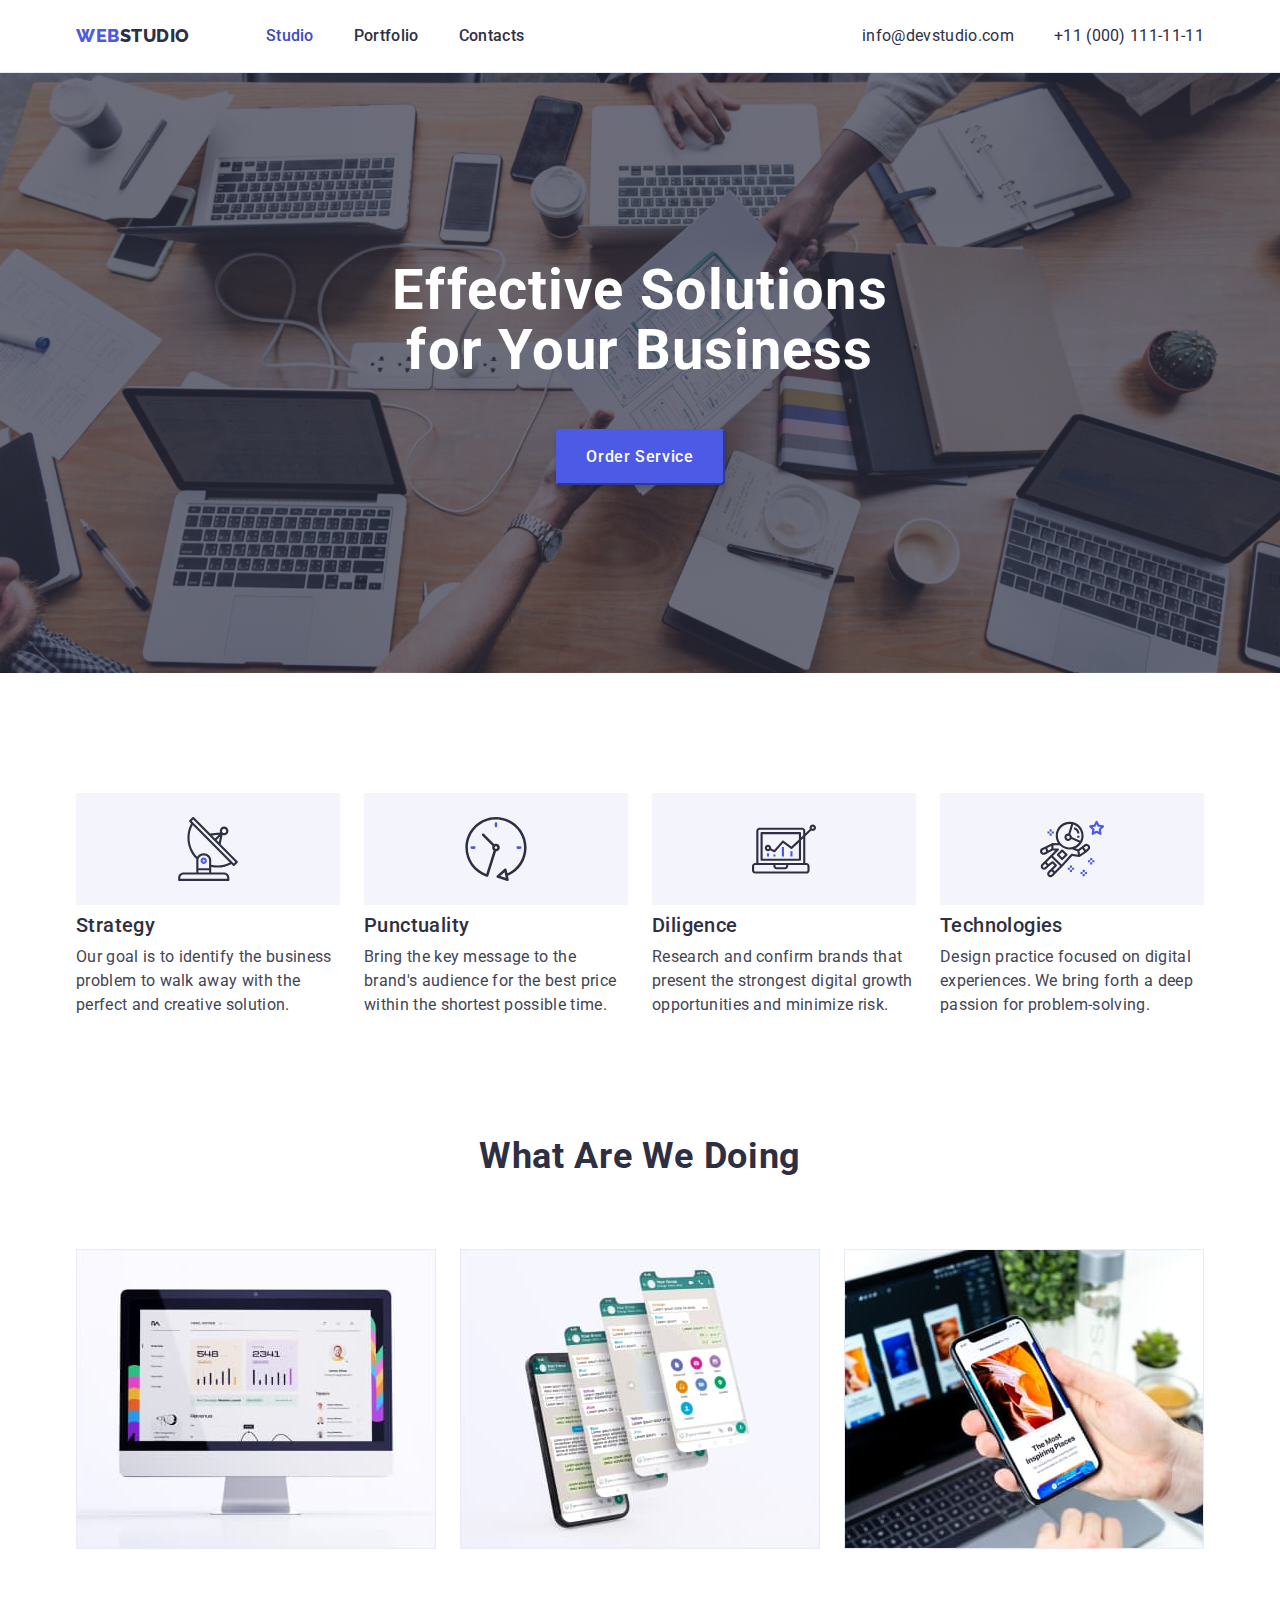
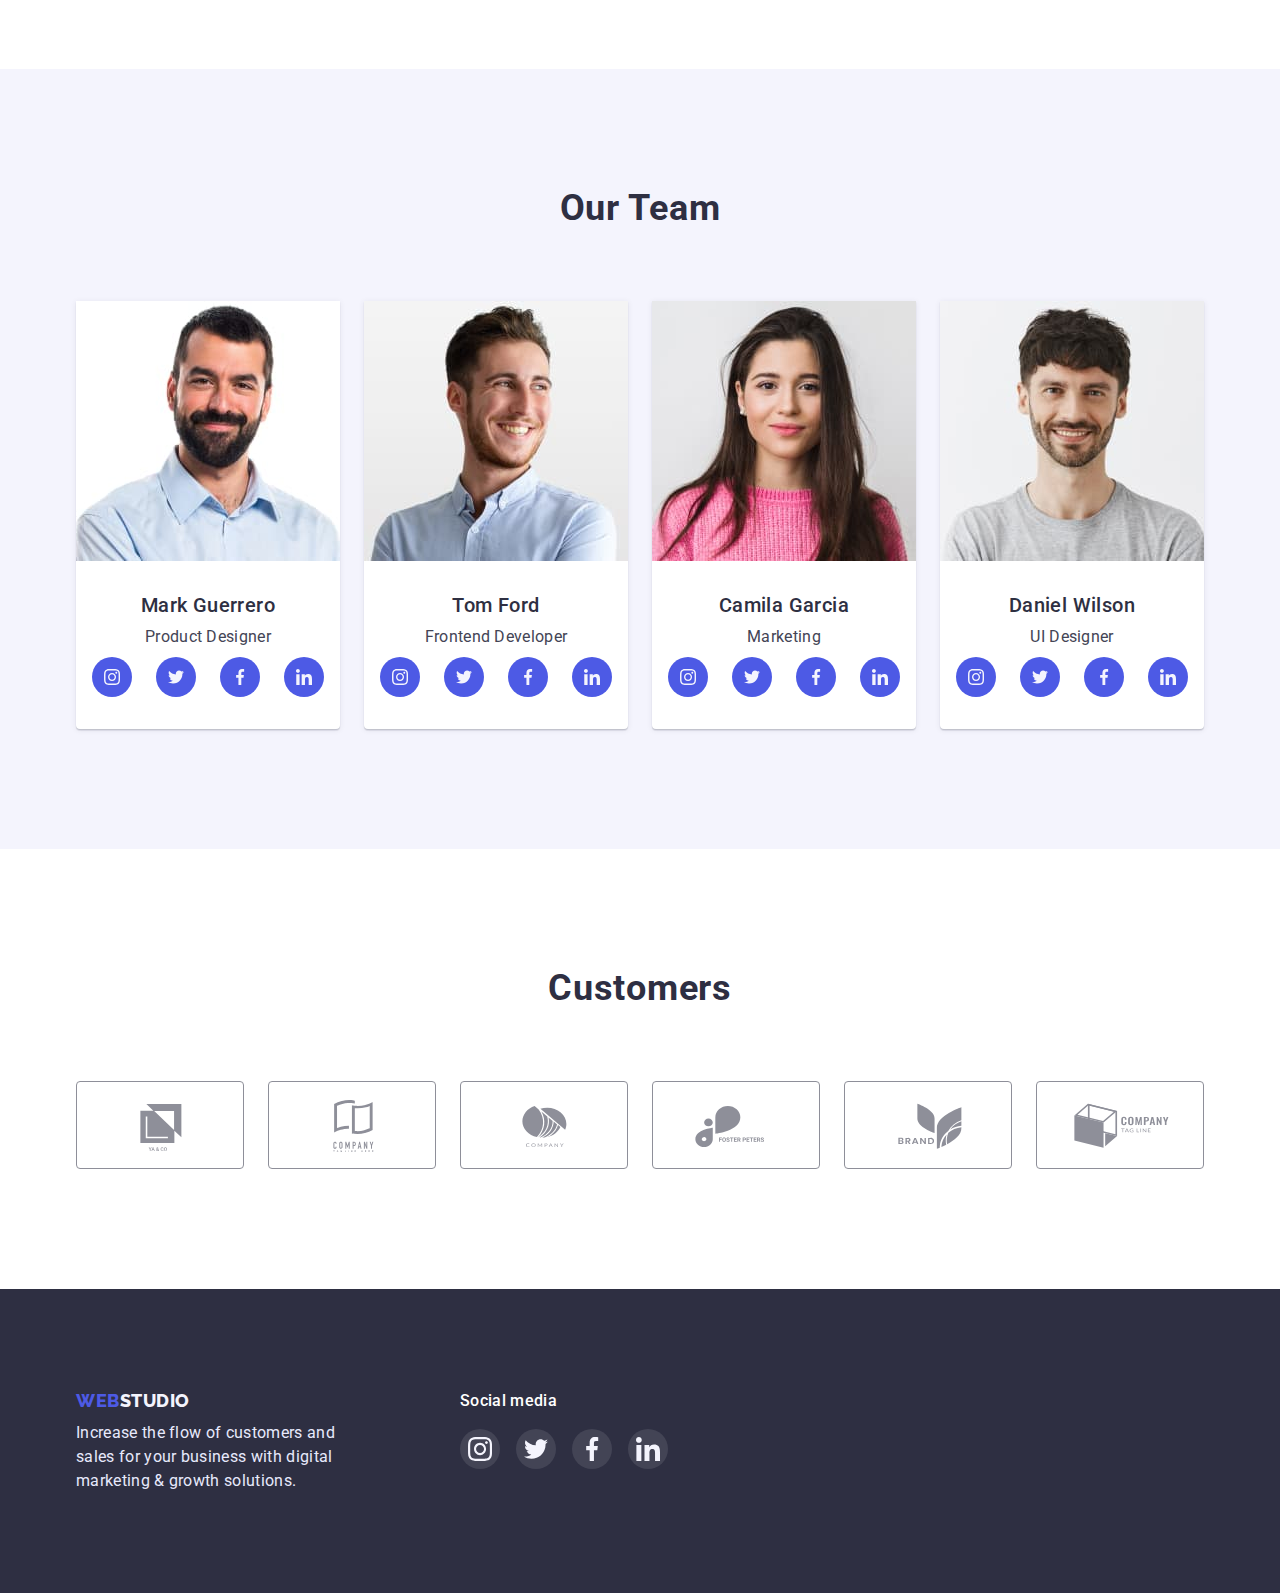
==== index.html @ 1baac0d7 "copied  files" ====
<!DOCTYPE html>
<html lang="en">
  <head>
    <meta charset="UTF-8" />
    <meta http-equiv="X-UA-Compatible" content="IE=edge" />
    <meta name="viewport" content="width=device-width, initial-scale=1.0" />

    <link rel="preconnect" href="https://fonts.googleapis.com" />
    <link rel="preconnect" href="https://fonts.gstatic.com" crossorigin />
    <link
      href="https://fonts.googleapis.com/css2?family=Raleway:wght@800&family=Roboto:wght@400;500;700;900&display=swap"
      rel="stylesheet"
    />
    <link
      href=" https://cdn.jsdelivr.net/npm/modern-normalize@1.1.0/modern-normalize.min.css "
      rel="stylesheet"
    />

    <link rel="stylesheet" href="./css/styles.css" />

    <title>Web Studio</title>
  </head>
  <body>
    <header class="main-header">
      <div class="container">
        <nav class="main-nav">
          <a class="link logo-link" href="./index.html"
            >Web<span class="second-part-logo">Studio</span>
          </a>

          <ul class="menu">
            <li class="menu-item">
              <a class="link menu-link current" href="./index.html">Studio</a>
            </li>

            <li class="menu-item">
              <a class="link menu-link" href="./portfolio.html">Portfolio</a>
            </li>

            <li class="menu-item">
              <a class="link menu-link" href="">Contacts</a>
            </li>
          </ul>
        </nav>
        <address>
          <ul class="contacts-list">
            <li class="contacts-item">
              <a class="link contact-link" href="mailto:info@devstudio.com"
                >info@devstudio.com</a
              >
            </li>
            <li class="contacts-item">
              <a class="link contact-link" href="tel:+110001111111"
                >+11 (000) 111-11-11</a
              >
            </li>
          </ul>
        </address>
      </div>
    </header>
    <main>
      <!-- hero -->
      <section class="hero">
        <div class="container">
          <h1 class="hero-title">Effective Solutions for Your Business</h1>
          <button class="order-btn" type="button">Order Service</button>
        </div>
      </section>
      <!-- Adventages -->
      <section class="advantages">
        <h2 class="visually-hidden">Adventages</h2>
        <div class="container">
          <ul class="advantages-list">
            <li class="advantages-list-item">
              <div class="thumb">
                <svg class="icon">
                  <use href="./images/sprite.svg#antenna"></use>
                </svg>
              </div>
              <h3 class="subtitle">Strategy</h3>
              <p class="text">
                Our goal is to identify the business problem to walk away with
                the perfect and creative solution.
              </p>
            </li>

            <li class="advantages-list-item">
              <div class="thumb">
                <svg class="icon">
                  <use href="./images/sprite.svg#clock"></use>
                </svg>
              </div>
              <h3 class="subtitle">Punctuality</h3>
              <p class="text">
                Bring the key message to the brand's audience for the best price
                within the shortest possible time.
              </p>
            </li>

            <li class="advantages-list-item">
              <div class="thumb">
                <svg class="icon">
                  <use href="./images/sprite.svg#diagram"></use>
                </svg>
              </div>
              <h3 class="subtitle">Diligence</h3>
              <p class="text">
                Research and confirm brands that present the strongest digital
                growth opportunities and minimize risk.
              </p>
            </li>

            <li class="advantages-list-item">
              <div class="thumb">
                <svg class="icon">
                  <use href="./images/sprite.svg#astronaut"></use>
                </svg>
              </div>
              <h3 class="subtitle">Technologies</h3>
              <p class="text">
                Design practice focused on digital experiences. We bring forth a
                deep passion for problem-solving.
              </p>
            </li>
          </ul>
        </div>
      </section>
      <!-- what are we doing -->
      <section class="dev-types">
        <div class="container">
          <h2 class="title">What are we doing</h2>
          <ul class="dev-types-list">
            <li class="dev-types-list-item">
              <img
                src="./images/index-img/monitor.jpg"
                alt="desktop monitor"
                width="360"
                height="300"
              />
            </li>

            <li class="dev-types-list-item">
              <img
                src="./images/index-img/mobile.jpg"
                alt="smartphones"
                width="360"
                height="300"
              />
            </li>

            <li class="dev-types-list-item">
              <img
                src="./images/index-img/adaptive.jpg"
                alt="smartphone and laptop"
                width="360"
                height="300"
              />
            </li>
          </ul>
        </div>
      </section>
      <!-- our team -->
      <section class="team">
        <div class="container">
          <h2 class="title">Our Team</h2>
          <ul class="team-list">
            <li class="team-list-item">
              <img
                src="./images/index-img/mark-guerrero.jpg"
                alt="Mark Guerrero's photo"
                width="264"
                height="260"
              />
              <div class="card-content">
                <h3 class="subtitle">Mark Guerrero</h3>
                <p class="text">Product Designer</p>
                <ul class="socials">
                  <li class="socials-item">
                    <a class="social-link" href="">
                      <svg class="icon">
                        <use href="./images/sprite.svg#instagram"></use>
                      </svg>
                    </a>
                  </li>

                  <li class="socials-item">
                    <a class="social-link" href=""
                      ><svg class="icon">
                        <use href="./images/sprite.svg#twitter"></use>
                      </svg>
                    </a>
                  </li>

                  <li class="socials-item">
                    <a class="social-link" href="">
                      <svg class="icon">
                        <use href="./images/sprite.svg#facebook"></use>
                      </svg>
                    </a>
                  </li>

                  <li class="socials-item">
                    <a class="social-link" href="">
                      <svg class="icon">
                        <use href="./images/sprite.svg#linkedin"></use>
                      </svg>
                    </a>
                  </li>
                </ul>
              </div>
            </li>

            <li class="team-list-item">
              <img
                src="./images/index-img/tom-ford.jpg"
                alt="Tom Ford's photo"
                width="264"
                height="260"
              />
              <div class="card-content">
                <h3 class="subtitle">Tom Ford</h3>
                <p class="text">Frontend Developer</p>
                <ul class="socials">
                  <li class="socials-item">
                    <a class="social-link" href="">
                      <svg class="icon">
                        <use href="./images/sprite.svg#instagram"></use>
                      </svg>
                    </a>
                  </li>

                  <li class="socials-item">
                    <a class="social-link" href=""
                      ><svg class="icon">
                        <use href="./images/sprite.svg#twitter"></use>
                      </svg>
                    </a>
                  </li>

                  <li class="socials-item">
                    <a class="social-link" href="">
                      <svg class="icon">
                        <use href="./images/sprite.svg#facebook"></use>
                      </svg>
                    </a>
                  </li>

                  <li class="socials-item">
                    <a class="social-link" href="">
                      <svg class="icon">
                        <use href="./images/sprite.svg#linkedin"></use>
                      </svg>
                    </a>
                  </li>
                </ul>
              </div>
            </li>

            <li class="team-list-item">
              <img
                src="./images/index-img/camila-garcia.jpg"
                alt="Camila Garcia's photo"
                width="264"
                height="260"
              />
              <div class="card-content">
                <h3 class="subtitle">Camila Garcia</h3>
                <p class="text">Marketing</p>
                <ul class="socials">
                  <li class="socials-item">
                    <a class="social-link" href="">
                      <svg class="icon">
                        <use href="./images/sprite.svg#instagram"></use>
                      </svg>
                    </a>
                  </li>

                  <li class="socials-item">
                    <a class="social-link" href=""
                      ><svg class="icon">
                        <use href="./images/sprite.svg#twitter"></use>
                      </svg>
                    </a>
                  </li>

                  <li class="socials-item">
                    <a class="social-link" href="">
                      <svg class="icon">
                        <use href="./images/sprite.svg#facebook"></use>
                      </svg>
                    </a>
                  </li>

                  <li class="socials-item">
                    <a class="social-link" href="">
                      <svg class="icon">
                        <use href="./images/sprite.svg#linkedin"></use>
                      </svg>
                    </a>
                  </li>
                </ul>
              </div>
            </li>

            <li class="team-list-item">
              <img
                src="./images/index-img/daniel-wilson.jpg"
                alt="Daniel Wilson's photo"
                width="264"
                height="260"
              />
              <div class="card-content">
                <h3 class="subtitle">Daniel Wilson</h3>
                <p class="text">UI Designer</p>
                <ul class="socials">
                  <li class="socials-item">
                    <a class="social-link" href="">
                      <svg class="icon">
                        <use href="./images/sprite.svg#instagram"></use>
                      </svg>
                    </a>
                  </li>

                  <li class="socials-item">
                    <a class="social-link" href=""
                      ><svg class="icon">
                        <use href="./images/sprite.svg#twitter"></use>
                      </svg>
                    </a>
                  </li>

                  <li class="socials-item">
                    <a class="social-link" href="">
                      <svg class="icon">
                        <use href="./images/sprite.svg#facebook"></use>
                      </svg>
                    </a>
                  </li>

                  <li class="socials-item">
                    <a class="social-link" href="">
                      <svg class="icon">
                        <use href="./images/sprite.svg#linkedin"></use>
                      </svg>
                    </a>
                  </li>
                </ul>
              </div>
            </li>
          </ul>
        </div>
      </section>
      <!-- customers -->
      <section class="customers">
        <div class="container">
          <h2 class="title">Customers</h2>
          <ul class="customers-list">
            <li class="customers-list-item">
              <a class="customer-link" href="">
                <svg class="icon">
                  <use href="./images/sprite.svg#client1"></use>
                </svg>
              </a>
            </li>

            <li class="customers-list-item">
              <a class="customer-link" href="">
                <svg class="icon">
                  <use href="./images/sprite.svg#client2"></use>
                </svg>
              </a>
            </li>

            <li class="customers-list-item">
              <a class="customer-link" href="">
                <svg class="icon">
                  <use href="./images/sprite.svg#client3"></use>
                </svg>
              </a>
            </li>

            <li class="customers-list-item">
              <a class="customer-link" href="">
                <svg class="icon">
                  <use href="./images/sprite.svg#client4"></use>
                </svg>
              </a>
            </li>

            <li class="customers-list-item">
              <a class="customer-link" href="">
                <svg class="icon">
                  <use href="./images/sprite.svg#client5"></use>
                </svg>
              </a>
            </li>

            <li class="customers-list-item">
              <a class="customer-link" href="">
                <svg class="icon">
                  <use href="./images/sprite.svg#client6"></use>
                </svg>
              </a>
            </li>
          </ul>
        </div>
      </section>
    </main>
    <footer class="main-footer">
      <div class="container">
        <div class="text-wraper">
          <a class="logo-link link" href="./index.html"
            >Web<span class="second-part-logo">Studio</span></a
          >
          <p class="slogan text">
            Increase the flow of customers and sales for your business with
            digital marketing & growth solutions.
          </p>
        </div>
        <div class="socials-wraper">
          <h2 class="socials-title">Social media</h2>
          <ul class="socials">
            <li class="socials-item">
              <a class="social-link" href="">
                <svg class="icon">
                  <use href="./images/sprite.svg#instagram"></use>
                </svg>
              </a>
            </li>

            <li class="socials-item">
              <a class="social-link" href=""
                ><svg class="icon">
                  <use href="./images/sprite.svg#twitter"></use>
                </svg>
              </a>
            </li>

            <li class="socials-item">
              <a class="social-link" href="">
                <svg class="icon">
                  <use href="./images/sprite.svg#facebook"></use>
                </svg>
              </a>
            </li>

            <li class="socials-item">
              <a class="social-link" href="">
                <svg class="icon">
                  <use href="./images/sprite.svg#linkedin"></use>
                </svg>
              </a>
            </li>
          </ul>
        </div>
      </div>
    </footer>
  </body>
</html>
---- css/styles.css ----
:root {
  --primary-color: #434455;
  --secondary-color: #2e2f42;
  --iris: #4d5ae5;
  --accent-color: #404bbf;
  --green: #31d0aa;
  --light-slate: #8e8f99;
  --cornflower: #e7e9fc;
  --cloud: #f4f4fd;
  --navy-blue-modal: rgba(46, 47, 66, 0.4);
  --grey: rgba(46, 47, 66, 0.7);
  --clr-white: #ffffff;
}

body {
  margin: 0;
  color: var(--primary-color);
  background-color: var(--clr-white);
  font-family: 'Roboto', sans-serif;
}

/* сброс стилей */
ul,
ol {
  list-style-type: none;
  margin: 0;
  padding: 0;
}

h1,
h2,
h3,
p {
  margin-top: 0;
  margin-bottom: 0;
}

.link {
  color: inherit;
  text-decoration: none;
}

img {
  display: block;
  max-width: 100%;
  height: auto;
}

.visually-hidden {
  position: absolute;
  width: 1px;
  height: 1px;
  margin: -1px;
  border: 0;
  padding: 0;
  white-space: nowrap;
  clip-path: inset(100%);
  clip: rect(0 0 0 0);
  overflow: hidden;
}

.container {
  max-width: 1158px;
  padding: 0 15px;
  margin: 0 auto;
}

/* HEADER */

.main-header {
  border-bottom: 1px solid var(--cornflower);
  box-shadow: 0px 2px 1px rgba(46, 47, 66, 0.08),
    0px 1px 1px rgba(46, 47, 66, 0.16), 0px 1px 6px rgba(46, 47, 66, 0.08);
}

.main-header > .container {
  display: flex;
}

.main-nav {
  display: flex;
}

.logo-link {
  display: block;
  padding: 24px 0;

  color: var(--iris);
  font-family: 'Raleway', sans-serif;
  font-weight: 800;
  font-size: 18px;
  line-height: 1.33;
  text-transform: uppercase;
  letter-spacing: 0.03em;
}

.second-part-logo {
  color: var(--secondary-color);
}

.menu {
  display: flex;
  margin-left: 76px;
}

.menu-item:not(:first-child),
.contacts-item:not(:first-child) {
  margin-left: 40px;
}

.menu-link {
  display: block;
  padding: 24px 0;

  font-weight: 500;
  font-size: 16px;
  line-height: 1.5;
  letter-spacing: 0.02em;
  color: var(--secondary-color);
}

.menu-link.current {
  color: var(--accent-color);
}

.menu-link:hover,
.menu-link:focus {
  color: var(--accent-color);
}

address {
  margin-left: auto;
}

.contacts-list {
  display: flex;
}

.contact-link {
  display: block;
  padding: 24px 0;

  color: var(--secondary-color);
  font-weight: 400;
  font-style: normal;
  font-size: 16px;
  line-height: 1.5;
  letter-spacing: 0.02em;
}

.contact-link:hover,
.contact-link:focus {
  color: var(--accent-color);
}

/* INDEX MAIN */

.title {
  margin-bottom: 72px;

  color: var(--secondary-color);
  font-weight: 700;
  font-size: 36px;
  line-height: 1.11;
  letter-spacing: 0.02em;
  text-align: center;
  text-transform: capitalize;
}

.subtitle {
  margin-bottom: 8px;

  font-weight: 500;
  font-size: 20px;
  line-height: 1.2;
  letter-spacing: 0.02em;
  color: var(--secondary-color);
}

.text {
  font-size: 16px;
  line-height: 1.5;
  letter-spacing: 0.02em;
}

section {
  padding: 120px 0;
}

/* HERO */

.hero {
  max-width: 1440px;
  max-height: 600px;
  padding-top: 188px;
  padding-bottom: 188px;
  margin: 0 auto;

  text-align: center;

  background-color: var(--primary-color);
  background-image: linear-gradient(
      to right,
      rgba(46, 47, 66, 0.7),
      rgba(46, 47, 66, 0.7)
    ),
    url(../images/index-img/hero-bkg.jpg);
  background-repeat: no-repeat;
  background-position: center;
}

.hero-title {
  color: var(--clr-white);
  max-width: 496px;
  margin: 0 auto 48px;
  font-weight: 700;
  font-size: 56px;
  line-height: 1.07;
  letter-spacing: 0.02em;
}

.order-btn {
  height: 56px;
  width: 169px;
  border-radius: 4px;
  box-shadow: 0px 4px 4px rgba(0, 0, 0, 0.15);

  color: var(--clr-white);
  border-color: var(--iris);
  background-color: var(--iris);

  text-align: center;
  font-weight: 500;
  font-size: 16px;
  line-height: 1.5;
  letter-spacing: 0.04em;
  cursor: pointer;
}

.order-btn:hover,
.order-btn:focus {
  background-color: var(--accent-color);
}

/* ADVENTAGES */

.advantages-list {
  display: flex;
  justify-content: space-between;
}

.advantages-list-item {
  flex-basis: calc((100% - 24px * 3) / 4);
}

.advantages .icon {
  width: 64px;
  height: 64px;
}

.advantages .thumb {
  min-height: 112px;
  display: flex;
  justify-content: center;
  align-items: center;
  margin-bottom: 8px;

  background-color: var(--cloud);
}

/* What are we doing */

.dev-types {
  padding-top: 0;
}

.dev-types-list {
  display: flex;
  justify-content: space-between;
}

/* OUR TEAM */

.team {
  background-color: var(--cloud);
}

.team-list {
  display: flex;
  justify-content: space-between;
}

.team-list-item {
  background-color: var(--clr-white);
  flex-basis: calc((100% - 24px * 3) / 4);

  box-shadow: 0px 1px 6px rgba(46, 47, 66, 0.08),
    0px 1px 1px rgba(46, 47, 66, 0.16), 0px 2px 1px rgba(46, 47, 66, 0.08);
  border-radius: 0px 0px 4px 4px;
}

.card-content {
  padding: 32px 16px;
  text-align: center;
}

.card-content > .text {
  margin-bottom: 8px;
}

.socials {
  display: flex;
  justify-content: space-between;
}

.socials-item {
  flex-basis: calc ((100% - 24px * 3) / 4);
}

.team .social-link {
  display: flex;
  min-height: 40px;
  min-width: 40px;
  justify-content: center;
  align-items: center;
  border-radius: 50%;
  background-color: var(--iris);
}

.team .social-link > .icon {
  width: 16px;
  height: 16px;
}

.team .social-link:hover {
  background-color: var(--accent-color);
}

/* CUSTOMERS */

.customers-list {
  display: flex;
  justify-content: space-between;
}

.customers-list-item {
  flex-basis: calc((100% - 24px * 5) / 6);
}

.customer-link {
  color: var(--light-slate);
  display: flex;
  min-height: 88px;
  justify-content: center;
  align-items: center;
  border: 1px solid var(--light-slate);
  border-radius: 4px;
}

.customers .icon {
  width: 104px;
  height: 56px;
  fill: currentColor;
}

.customer-link:hover {
  color: var(--accent-color);
  border-color: var(--accent-color);
}

/* FOOTER */

.main-footer {
  background-color: var(--secondary-color);
  padding: 100px 0;
}

.main-footer > .container {
  display: flex;
}

.text-wraper {
  max-width: 264px;
}

.main-footer .logo-link {
  padding: 0;
  margin-bottom: 8px;
}

.main-footer .second-part-logo {
  color: var(--cloud);
}

.slogan {
  color: var(--cornflower);
}

.socials-wraper {
  min-width: 208px;
  margin-left: 120px;
  margin-right: auto;
}

.socials-title {
  margin-bottom: 16px;

  color: var(--clr-white);
  font-weight: 500;
  font-size: 16px;
  line-height: 1.5;
  letter-spacing: 0.02em;
}

.main-footer .social-link {
  display: flex;
  min-height: 40px;
  min-width: 40px;
  justify-content: center;
  align-items: center;
  border-radius: 50%;
  background-color: var(--primary-color);
}

.main-footer .social-link > .icon {
  width: 24px;
  height: 24px;
}

.main-footer .social-link:hover {
  background-color: var(--green);
}
/* PORTFOLIO MAIN*/

.galery {
  padding-top: 96px;
}

.filter-btn {
  padding: 12px 24px;
  font-weight: 500;
  font-size: 16px;
  line-height: 1.5;
  letter-spacing: 0.04em;
  color: var(--iris);
  background-color: var(--cloud);
  border: 1px solid var(--cornflower);
  border-radius: 4px;
  cursor: pointer;
}

.filter-item:not(:first-child) {
  margin-left: 24px;
}

.filter {
  display: flex;
  justify-content: center;
  margin-bottom: 72px;
}

.filter .filter-btn:hover,
.filter .filter-btn:focus {
  color: var(--clr-white);
  background: var(--accent-color);
  border: 1px solid var(--accent-color);
  box-shadow: 0px 3px 1px rgba(0, 0, 0, 0.1), 0px 2px 1px rgba(0, 0, 0, 0.08),
    0px 2px 2px rgba(0, 0, 0, 0.12);
  border-radius: 4px;
}

.galery-list {
  display: flex;
  flex-wrap: wrap;
  gap: 48px 24px;
}

.galery-item {
  flex-basis: calc((100% - 2 * 24px) / 3);
}

.galery-item:hover {
  box-shadow: 0px 1px 6px rgba(46, 47, 66, 0.08),
    0px 1px 1px rgba(46, 47, 66, 0.16), 0px 2px 1px rgba(46, 47, 66, 0.08);
}

.galery-item .card-content {
  text-align: left;
  border-bottom: 1px solid var(--cornflower);
  border-left: 1px solid var(--cornflower);
  border-right: 1px solid var(--cornflower);
}
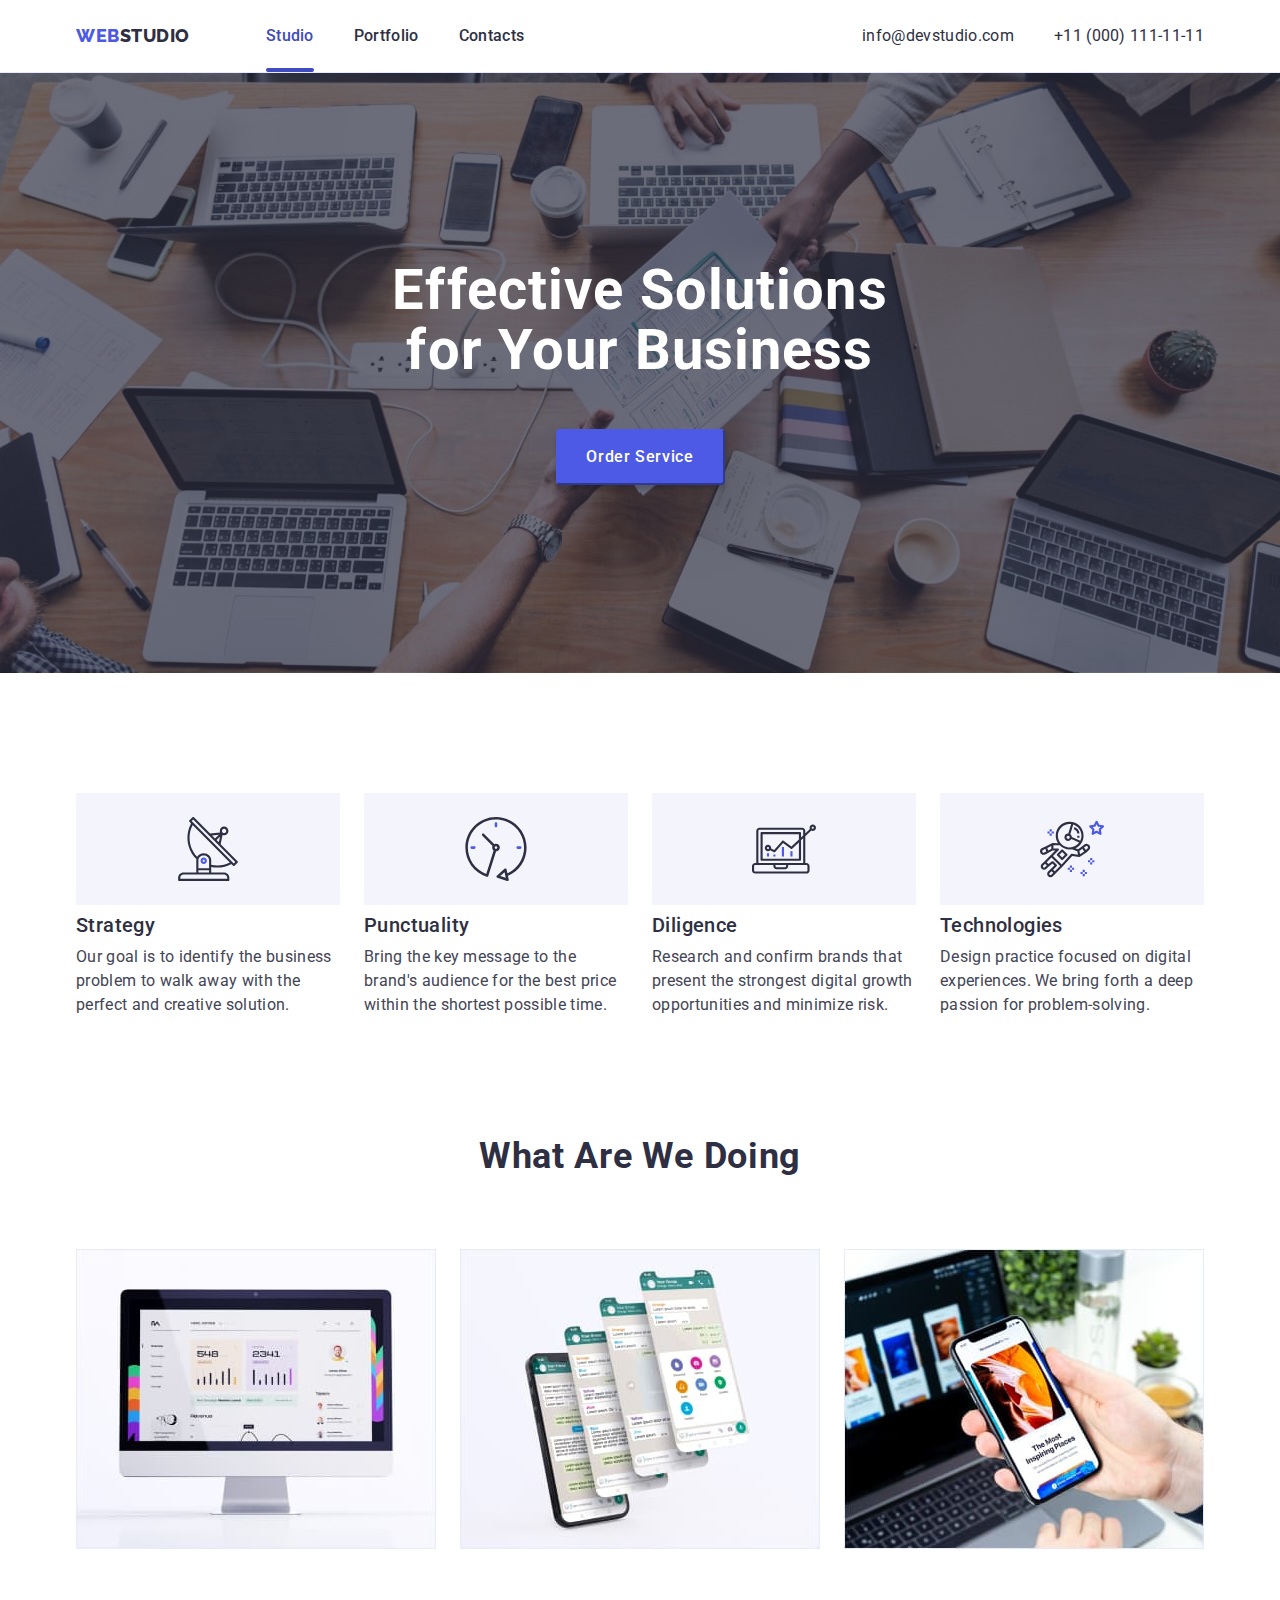
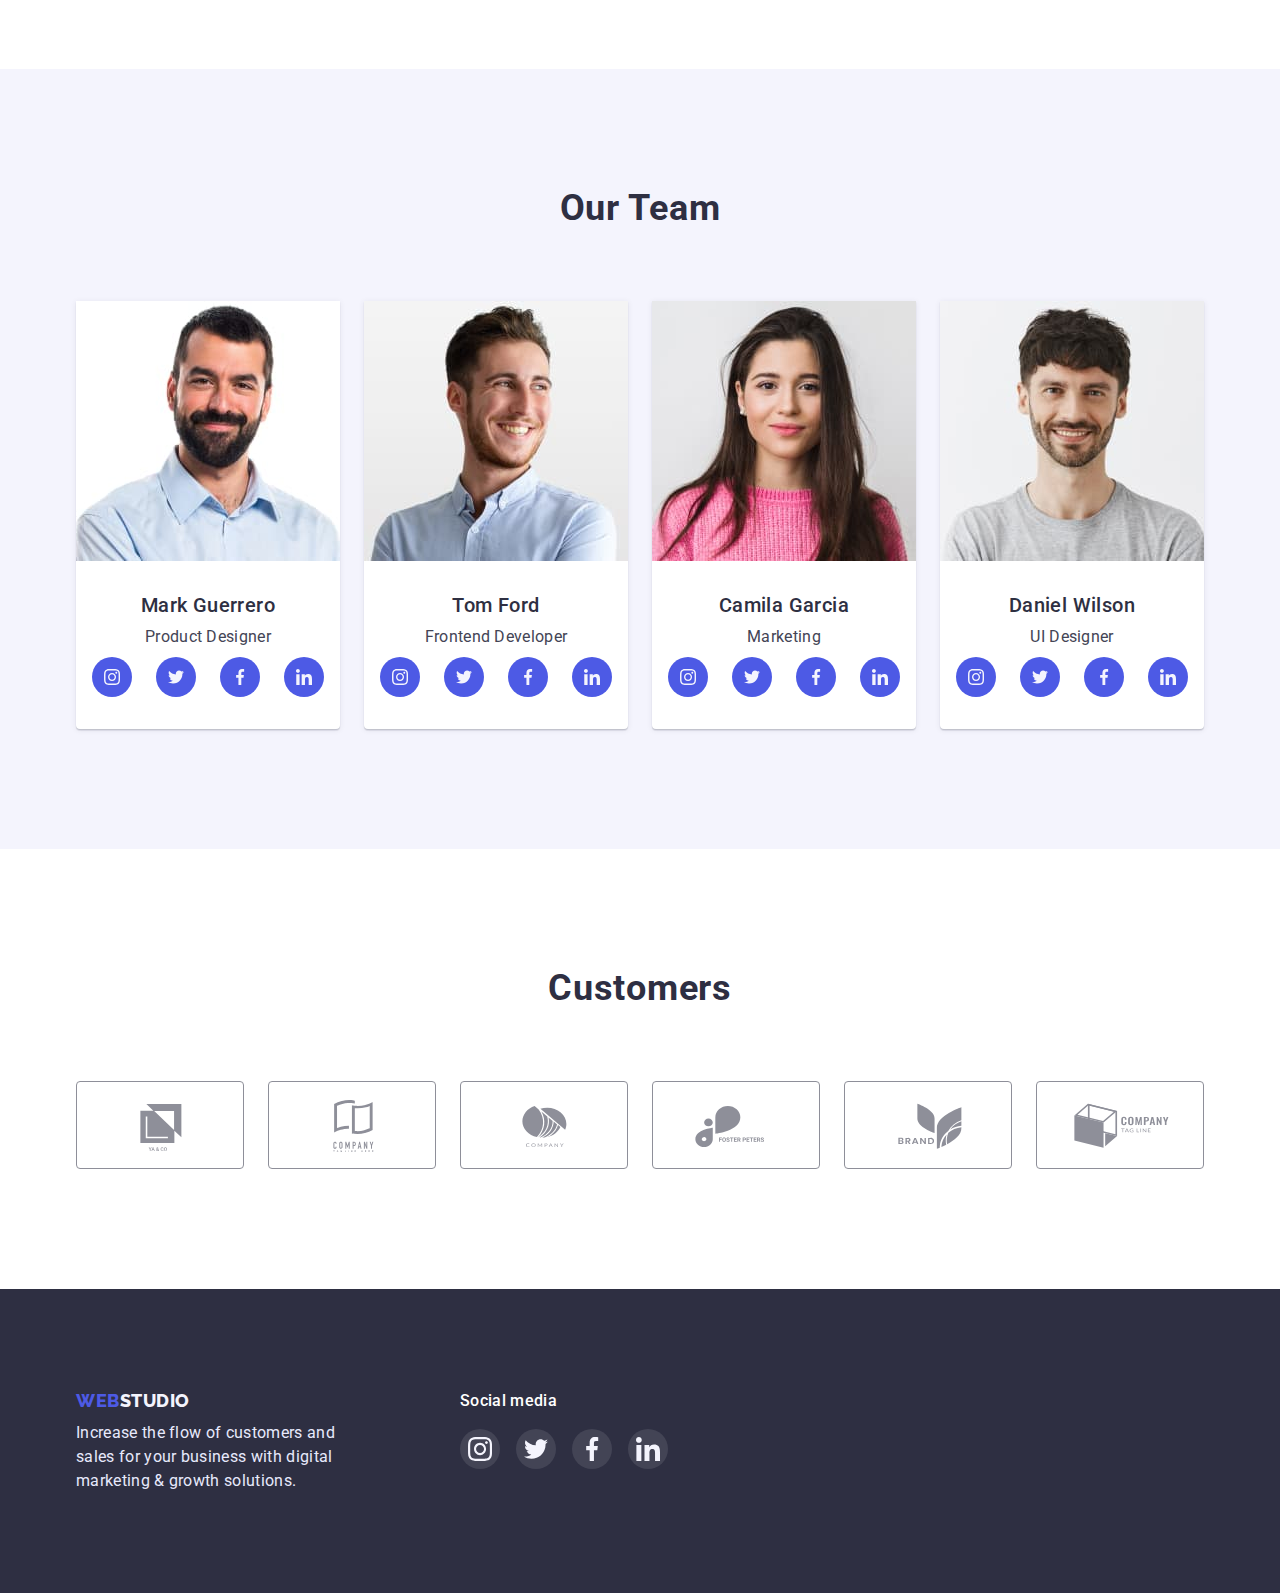
==== commit 573878e7: "added modal" ====
--- a/index.html
+++ b/index.html
@@ -63,7 +63,9 @@
       <section class="hero">
         <div class="container">
           <h1 class="hero-title">Effective Solutions for Your Business</h1>
-          <button class="order-btn" type="button">Order Service</button>
+          <button data-modal-open class="order-btn" type="button">
+            Order Service
+          </button>
         </div>
       </section>
       <!-- Adventages -->
@@ -73,7 +75,7 @@
           <ul class="advantages-list">
             <li class="advantages-list-item">
               <div class="thumb">
-                <svg class="icon">
+                <svg class="icon" width="64" height="64">
                   <use href="./images/sprite.svg#antenna"></use>
                 </svg>
               </div>
@@ -86,7 +88,7 @@
 
             <li class="advantages-list-item">
               <div class="thumb">
-                <svg class="icon">
+                <svg class="icon" width="64" height="64">
                   <use href="./images/sprite.svg#clock"></use>
                 </svg>
               </div>
@@ -99,7 +101,7 @@
 
             <li class="advantages-list-item">
               <div class="thumb">
-                <svg class="icon">
+                <svg class="icon" width="64" height="64">
                   <use href="./images/sprite.svg#diagram"></use>
                 </svg>
               </div>
@@ -112,7 +114,7 @@
 
             <li class="advantages-list-item">
               <div class="thumb">
-                <svg class="icon">
+                <svg class="icon" width="64" height="64">
                   <use href="./images/sprite.svg#astronaut"></use>
                 </svg>
               </div>
@@ -177,7 +179,7 @@
                 <ul class="socials">
                   <li class="socials-item">
                     <a class="social-link" href="">
-                      <svg class="icon">
+                      <svg class="icon" width="16" height="16">
                         <use href="./images/sprite.svg#instagram"></use>
                       </svg>
                     </a>
@@ -185,7 +187,7 @@
 
                   <li class="socials-item">
                     <a class="social-link" href=""
-                      ><svg class="icon">
+                      ><svg class="icon" width="16" height="16">
                         <use href="./images/sprite.svg#twitter"></use>
                       </svg>
                     </a>
@@ -193,7 +195,7 @@
 
                   <li class="socials-item">
                     <a class="social-link" href="">
-                      <svg class="icon">
+                      <svg class="icon" width="16" height="16">
                         <use href="./images/sprite.svg#facebook"></use>
                       </svg>
                     </a>
@@ -201,7 +203,7 @@
 
                   <li class="socials-item">
                     <a class="social-link" href="">
-                      <svg class="icon">
+                      <svg class="icon" width="16" height="16">
                         <use href="./images/sprite.svg#linkedin"></use>
                       </svg>
                     </a>
@@ -223,7 +225,7 @@
                 <ul class="socials">
                   <li class="socials-item">
                     <a class="social-link" href="">
-                      <svg class="icon">
+                      <svg class="icon" width="16" height="16">
                         <use href="./images/sprite.svg#instagram"></use>
                       </svg>
                     </a>
@@ -231,7 +233,7 @@
 
                   <li class="socials-item">
                     <a class="social-link" href=""
-                      ><svg class="icon">
+                      ><svg class="icon" width="16" height="16">
                         <use href="./images/sprite.svg#twitter"></use>
                       </svg>
                     </a>
@@ -239,7 +241,7 @@
 
                   <li class="socials-item">
                     <a class="social-link" href="">
-                      <svg class="icon">
+                      <svg class="icon" width="16" height="16">
                         <use href="./images/sprite.svg#facebook"></use>
                       </svg>
                     </a>
@@ -247,7 +249,7 @@
 
                   <li class="socials-item">
                     <a class="social-link" href="">
-                      <svg class="icon">
+                      <svg class="icon" width="16" height="16">
                         <use href="./images/sprite.svg#linkedin"></use>
                       </svg>
                     </a>
@@ -269,7 +271,7 @@
                 <ul class="socials">
                   <li class="socials-item">
                     <a class="social-link" href="">
-                      <svg class="icon">
+                      <svg class="icon" width="16" height="16">
                         <use href="./images/sprite.svg#instagram"></use>
                       </svg>
                     </a>
@@ -277,7 +279,7 @@
 
                   <li class="socials-item">
                     <a class="social-link" href=""
-                      ><svg class="icon">
+                      ><svg class="icon" width="16" height="16">
                         <use href="./images/sprite.svg#twitter"></use>
                       </svg>
                     </a>
@@ -285,7 +287,7 @@
 
                   <li class="socials-item">
                     <a class="social-link" href="">
-                      <svg class="icon">
+                      <svg class="icon" width="16" height="16">
                         <use href="./images/sprite.svg#facebook"></use>
                       </svg>
                     </a>
@@ -293,7 +295,7 @@
 
                   <li class="socials-item">
                     <a class="social-link" href="">
-                      <svg class="icon">
+                      <svg class="icon" width="16" height="16">
                         <use href="./images/sprite.svg#linkedin"></use>
                       </svg>
                     </a>
@@ -315,7 +317,7 @@
                 <ul class="socials">
                   <li class="socials-item">
                     <a class="social-link" href="">
-                      <svg class="icon">
+                      <svg class="icon" width="16" height="16">
                         <use href="./images/sprite.svg#instagram"></use>
                       </svg>
                     </a>
@@ -323,7 +325,7 @@
 
                   <li class="socials-item">
                     <a class="social-link" href=""
-                      ><svg class="icon">
+                      ><svg class="icon" width="16" height="16">
                         <use href="./images/sprite.svg#twitter"></use>
                       </svg>
                     </a>
@@ -331,7 +333,7 @@
 
                   <li class="socials-item">
                     <a class="social-link" href="">
-                      <svg class="icon">
+                      <svg class="icon" width="16" height="16">
                         <use href="./images/sprite.svg#facebook"></use>
                       </svg>
                     </a>
@@ -339,7 +341,7 @@
 
                   <li class="socials-item">
                     <a class="social-link" href="">
-                      <svg class="icon">
+                      <svg class="icon" width="16" height="16">
                         <use href="./images/sprite.svg#linkedin"></use>
                       </svg>
                     </a>
@@ -357,7 +359,7 @@
           <ul class="customers-list">
             <li class="customers-list-item">
               <a class="customer-link" href="">
-                <svg class="icon">
+                <svg class="icon" width="104" height="56">
                   <use href="./images/sprite.svg#client1"></use>
                 </svg>
               </a>
@@ -365,7 +367,7 @@
 
             <li class="customers-list-item">
               <a class="customer-link" href="">
-                <svg class="icon">
+                <svg class="icon" width="104" height="56">
                   <use href="./images/sprite.svg#client2"></use>
                 </svg>
               </a>
@@ -373,7 +375,7 @@
 
             <li class="customers-list-item">
               <a class="customer-link" href="">
-                <svg class="icon">
+                <svg class="icon" width="104" height="56">
                   <use href="./images/sprite.svg#client3"></use>
                 </svg>
               </a>
@@ -381,7 +383,7 @@
 
             <li class="customers-list-item">
               <a class="customer-link" href="">
-                <svg class="icon">
+                <svg class="icon" width="104" height="56">
                   <use href="./images/sprite.svg#client4"></use>
                 </svg>
               </a>
@@ -389,7 +391,7 @@
 
             <li class="customers-list-item">
               <a class="customer-link" href="">
-                <svg class="icon">
+                <svg class="icon" width="104" height="56">
                   <use href="./images/sprite.svg#client5"></use>
                 </svg>
               </a>
@@ -397,7 +399,7 @@
 
             <li class="customers-list-item">
               <a class="customer-link" href="">
-                <svg class="icon">
+                <svg class="icon" width="104" height="56">
                   <use href="./images/sprite.svg#client6"></use>
                 </svg>
               </a>
@@ -422,31 +424,31 @@
           <ul class="socials">
             <li class="socials-item">
               <a class="social-link" href="">
-                <svg class="icon">
+                <svg class="icon" width="24" height="24">
                   <use href="./images/sprite.svg#instagram"></use>
-                </svg>
-              </a>
-            </li>
-
-            <li class="socials-item">
-              <a class="social-link" href=""
-                ><svg class="icon">
-                  <use href="./images/sprite.svg#twitter"></use>
                 </svg>
               </a>
             </li>
 
             <li class="socials-item">
               <a class="social-link" href="">
-                <svg class="icon">
-                  <use href="./images/sprite.svg#facebook"></use>
+                <svg class="icon" width="24" height="24">
+                  <use href="./images/sprite.svg#twitter"></use>
                 </svg>
               </a>
             </li>
 
             <li class="socials-item">
               <a class="social-link" href="">
-                <svg class="icon">
+                <svg class="icon" width="24" height="24">
+                  <use href="./images/sprite.svg#facebook"></use>
+                </svg>
+              </a>
+            </li>
+
+            <li class="socials-item">
+              <a class="social-link" href="">
+                <svg class="icon" width="24" height="24">
                   <use href="./images/sprite.svg#linkedin"></use>
                 </svg>
               </a>
@@ -455,5 +457,15 @@
         </div>
       </div>
     </footer>
+    <div class="backdrop is-hidden" data-modal>
+      <div class="modal">
+        <button data-modal-close class="close-btn" type="button">
+          <svg class="icon" width="8" height="8">
+            <use href="./images/sprite.svg#close-black"></use>
+          </svg>
+        </button>
+      </div>
+    </div>
+    <script src="./js/modal.js"></script>
   </body>
 </html>
--- a/css/styles.css
+++ b/css/styles.css
@@ -10,6 +10,7 @@
   --navy-blue-modal: rgba(46, 47, 66, 0.4);
   --grey: rgba(46, 47, 66, 0.7);
   --clr-white: #ffffff;
+  --clr-modal-bacground: #fcfcfc;
 }
 
 body {
@@ -112,15 +113,28 @@
   display: block;
   padding: 24px 0;
 
+  color: var(--secondary-color);
+
   font-weight: 500;
   font-size: 16px;
   line-height: 1.5;
   letter-spacing: 0.02em;
-  color: var(--secondary-color);
 }
 
 .menu-link.current {
+  position: relative;
   color: var(--accent-color);
+}
+
+.menu-link.current::after {
+  content: '';
+  display: block;
+  position: absolute;
+  bottom: 0;
+  height: 4px;
+  width: 100%;
+  border-radius: 2px;
+  background-color: var(--accent-color);
 }
 
 .menu-link:hover,
@@ -207,6 +221,7 @@
     url(../images/index-img/hero-bkg.jpg);
   background-repeat: no-repeat;
   background-position: center;
+  background-size: cover;
 }
 
 .hero-title {
@@ -240,6 +255,7 @@
 .order-btn:hover,
 .order-btn:focus {
   background-color: var(--accent-color);
+  border-color: var(--accent-color);
 }
 
 /* ADVENTAGES */
@@ -251,11 +267,6 @@
 
 .advantages-list-item {
   flex-basis: calc((100% - 24px * 3) / 4);
-}
-
-.advantages .icon {
-  width: 64px;
-  height: 64px;
 }
 
 .advantages .thumb {
@@ -314,26 +325,26 @@
 }
 
 .socials-item {
-  flex-basis: calc ((100% - 24px * 3) / 4);
-}
-
-.team .social-link {
-  display: flex;
+  flex-basis: calc((100% - 24px * 3) / 4);
+}
+
+.social-link {
+  display: flex;
+  justify-content: center;
+  align-items: center;
+
   min-height: 40px;
   min-width: 40px;
-  justify-content: center;
-  align-items: center;
   border-radius: 50%;
-  background-color: var(--iris);
-}
-
-.team .social-link > .icon {
-  width: 16px;
-  height: 16px;
+  background-color: currentColor;
+}
+
+.team .social-link {
+  color: var(--iris);
 }
 
 .team .social-link:hover {
-  background-color: var(--accent-color);
+  color: var(--accent-color);
 }
 
 /* CUSTOMERS */
@@ -358,8 +369,6 @@
 }
 
 .customers .icon {
-  width: 104px;
-  height: 56px;
   fill: currentColor;
 }
 
@@ -413,23 +422,57 @@
 }
 
 .main-footer .social-link {
-  display: flex;
-  min-height: 40px;
-  min-width: 40px;
+  background-color: var(--primary-color);
+}
+
+.main-footer .social-link:hover {
+  background-color: var(--green);
+}
+
+/* MODAL WINDOW */
+
+.backdrop {
+  position: fixed;
+  top: 0;
+  left: 0;
+  width: 100vw;
+  height: 100vh;
+  background-color: var(--navy-blue-modal);
+}
+
+.backdrop.is-hidden {
+  visibility: hidden;
+}
+
+.modal {
+  position: absolute;
+  top: 50%;
+  left: 50%;
+  transform: translate(-50%, -50%);
+
+  min-width: 408px;
+  min-height: 576px;
+
+  background-color: var(--clr-modal-bacground);
+  box-shadow: 0px 1px 1px rgba(0, 0, 0, 0.14), 0px 1px 3px rgba(0, 0, 0, 0.12),
+    0px 2px 1px rgba(0, 0, 0, 0.2);
+  border-radius: 4px;
+}
+
+.close-btn {
+  position: absolute;
+  top: 24px;
+  right: 24px;
+
+  display: flex;
   justify-content: center;
   align-items: center;
-  border-radius: 50%;
-  background-color: var(--primary-color);
-}
-
-.main-footer .social-link > .icon {
+
   width: 24px;
   height: 24px;
-}
-
-.main-footer .social-link:hover {
-  background-color: var(--green);
-}
+  border-radius: 50%;
+}
+
 /* PORTFOLIO MAIN*/
 
 .galery {
@@ -438,14 +481,17 @@
 
 .filter-btn {
   padding: 12px 24px;
+
   font-weight: 500;
   font-size: 16px;
   line-height: 1.5;
   letter-spacing: 0.04em;
+
   color: var(--iris);
   background-color: var(--cloud);
   border: 1px solid var(--cornflower);
   border-radius: 4px;
+
   cursor: pointer;
 }
 
